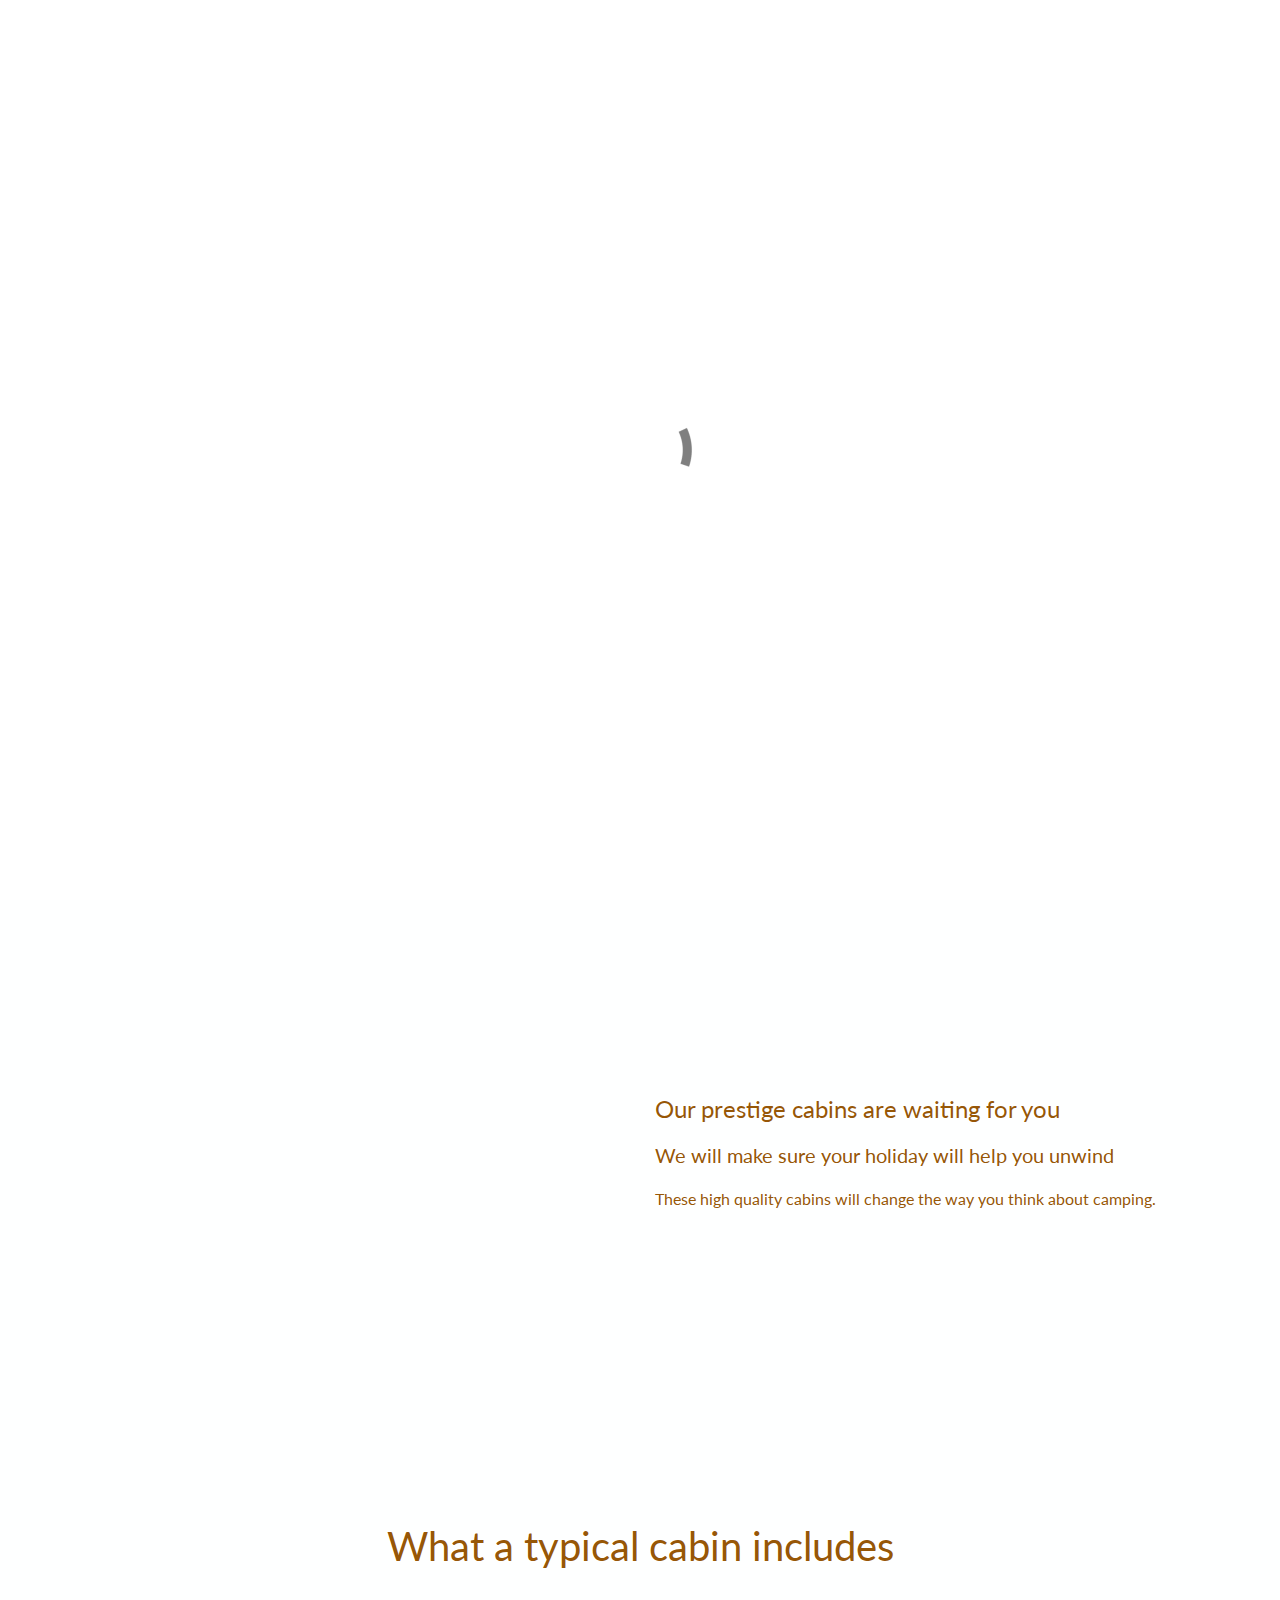
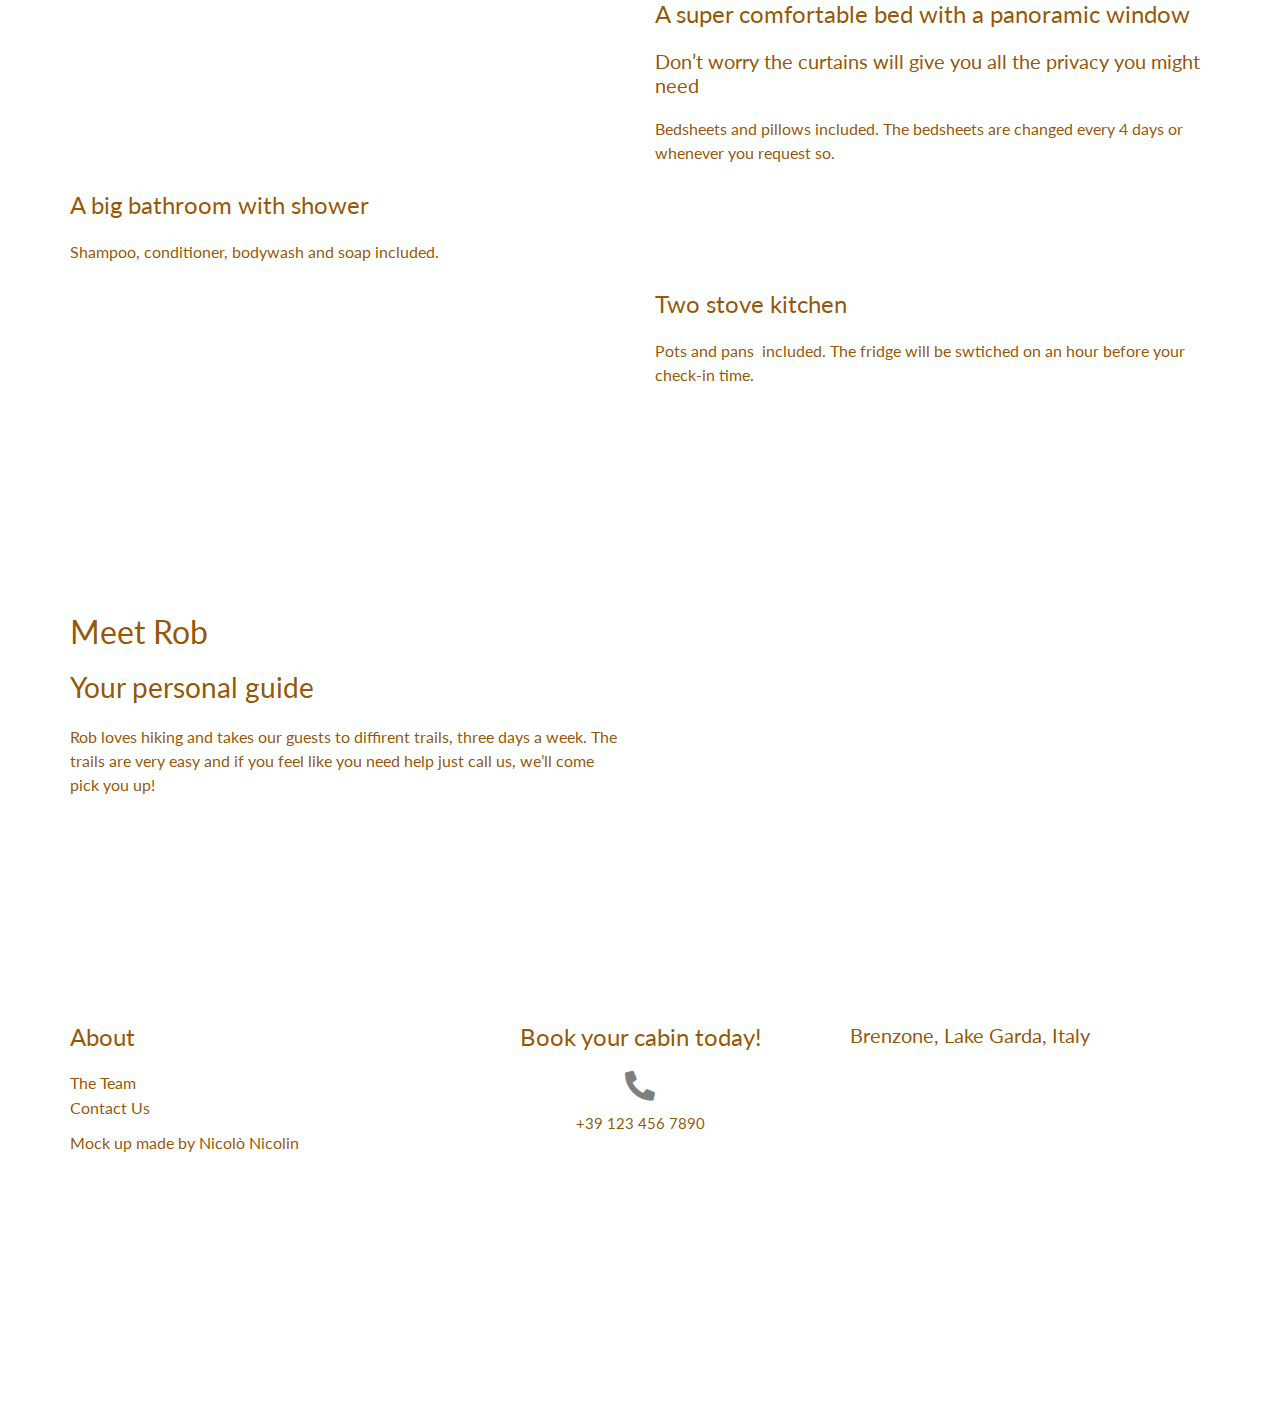
==== cabin/index.html @ 9b5fb69e "Add files via upload" ====
<!doctype html>
<html>
<head>
    <meta charset="utf-8">
    <meta name="keywords" content="">
    <meta name="description" content="">
    <meta name="viewport" content="width=device-width, initial-scale=1.0, viewport-fit=cover">
	<link rel="canonical" href="http://setTheBaseURLInProjectSettings.com/index.html" />
	<meta name="robots" content="index, follow" />
    <link rel="shortcut icon" type="image/png" href="favicon.png">
    
	<link rel="stylesheet" type="text/css" href="./css/bootstrap.min.css?8723">
	<link rel="stylesheet" type="text/css" href="style.css?8099">
	<link rel="stylesheet" type="text/css" href="./css/animate.min.css?5378">
	<link rel="stylesheet" type="text/css" href="./css/all.min.css">
	<link href='https://fonts.googleapis.com/css?family=Lato:100,300,400,700,900&display=swap&subset=latin,latin-ext' rel='stylesheet' type='text/css'>
    <title>Home</title>


    
<!-- Analytics -->
 
<!-- Analytics END -->
    
</head>
<body>

<!-- Preloader -->
<div id="page-loading-blocs-notifaction" class="page-preloader"></div>
<!-- Preloader END -->


<!-- Main container -->
<div class="page-container">
    
<!-- bloc-0 -->
<div class="bloc l-bloc bloc-fill-screen" id="bloc-0">
	<div class="video-bg-container">
		<video class="bloc-video lazyload" preload="auto" loop="loop" muted="muted" playsinline="playsinline" autoplay="autoplay" data-src="vid/Forest%20in%20Sintra.mp4">
			
		</video>
	</div>
	<div class="container fill-bloc-top-edge">
		<div class="row">
			<div class="col-12">
				<nav class="navbar navbar-light row navbar-expand-md" role="navigation">
					<a class="navbar-brand" href="index.html">Cozy camping</a>
					<button id="nav-toggle" type="button" class="ui-navbar-toggler navbar-toggler border-0 p-0 mr-md-0 ml-auto" data-toggle="collapse" data-target=".navbar-18588" aria-expanded="false" aria-label="Toggle navigation">
						<span class="navbar-toggler-icon"></span>
					</button>
					<div class="collapse navbar-collapse navbar-18588">
						<ul class="site-navigation nav navbar-nav ml-auto">
							<li class="nav-item">
								<a href="index.html" class="nav-link">Home</a>
							</li>
						</ul>
					</div>
				</nav>
			</div>
		</div>
	</div>
	<div class="container">
		<div class="row">
			<div class="col">
				<h1 class="mg-md text-center h1-style">
					Cozy camping
				</h1>
				<h3 class="mg-md float-none text-center h3-style">
					a stay like no others
				</h3>
			</div>
		</div>
	</div>
	<div class="container fill-bloc-bottom-edge">
		<div class="row">
			<div class="col-12">
				<div class="text-center">
					<a href="#" data-scroll-speed="1000" onclick="scrollToTarget('0',this)"><span class="fa fa-angle-down icon-md animated bounce animDelay08"></span></a>
				</div>
			</div>
		</div>
	</div>
</div>
<!-- bloc-0 END -->

<!-- bloc-1 -->
<div class="bloc l-bloc" id="bloc-1">
	<div class="container bloc-lg">
		<div class="row">
			<div class="col-md-6">
				<div class="embed-responsive embed-responsive-16by9">
					<video class="embed-responsive-item lazyload" muted="muted" loop="loop" autoplay="autoplay" data-src="vid/My%20Movie.mp4">
						Your browser does not support HTML5 video.
					</video>
				</div>
			</div>
			<div class="col-md-6 align-self-center">
				<h4 class="mg-md text-left">
					Our prestige cabins are waiting for you
				</h4>
				<h5 class="mg-md text-left">
					We will make sure your holiday will help you unwind
				</h5>
				<p>
					These high quality cabins will change the way you think about camping.&nbsp;
				</p>
			</div>
		</div>
	</div>
</div>
<!-- bloc-1 END -->

<!-- bloc-1 -->
<div class="bloc l-bloc" id="bloc-1">
	<div class="container bloc-lg">
		<div class="row">
			<div class="col">
				<h1 class="mg-md text-center">
					What a typical cabin includes
				</h1>
			</div>
		</div>
		<div class="row">
			<div class="col-md-6">
				<img src="img/lazyload-ph.png" data-src="img/Screenshot%202021-01-12%20at%201.32.04%20PM.jpg" class="img-fluid mx-auto d-block lazyload" alt="Screenshot%202021 01-12%20at%201.32.04%20PM" />
			</div>
			<div class="col-md-6 align-self-center">
				<h4 class="mg-md text-left">
					A super comfortable bed with a panoramic window
				</h4>
				<h5 class="mg-md text-left">
					Don&rsquo;t worry the curtains will give you all the privacy you might need
				</h5>
				<p>
					Bedsheets and pillows included. The bedsheets are changed every 4 days or whenever you request so.
				</p>
			</div>
		</div>
		<div class="row">
			<div class="col-md-6 order-md-1">
				<img src="img/lazyload-ph.png" data-src="img/Screenshot%202021-01-12%20at%201.48.04%20PM.jpg" class="img-fluid mx-auto d-block lazyload" alt="placeholder image" />
			</div>
			<div class="col-md-6 align-self-center">
				<h4 class="mg-md">
					A big bathroom with shower
				</h4>
				<p>
					Shampoo, conditioner, bodywash and soap included.&nbsp;<br>
				</p>
			</div>
		</div>
		<div class="row">
			<div class="col-md-6">
				<img src="img/lazyload-ph.png" data-src="img/Screenshot%202021-01-12%20at%201.52.01%20PM.jpg" class="img-fluid mx-auto d-block lazyload" alt="Screenshot%202021 01-12%20at%201.32.04%20PM" />
			</div>
			<div class="col-md-6 align-self-center">
				<h4 class="mg-md text-left">
					Two stove kitchen&nbsp;
				</h4>
				<p>
					Pots and pans &nbsp;included. The fridge will be swtiched on an hour before your check-in time.&nbsp;
				</p>
			</div>
		</div>
	</div>
</div>
<!-- bloc-1 END -->

<!-- bloc-2 -->
<div class="bloc l-bloc" id="bloc-2">
	<div class="container bloc-lg">
		<div class="row">
			<div class="col-md-6 order-md-1">
				<img src="img/lazyload-ph.png" data-src="img/lucas-favre-3xVmlXhI4OY-unsplash.jpg" class="img-fluid mx-auto d-block lazyload" alt="placeholder image" />
			</div>
			<div class="col-md-6 align-self-center">
				<h2 class="mg-md">
					Meet Rob
				</h2>
				<h3 class="mg-md">
					Your personal guide
				</h3>
				<p>
					Rob loves hiking and takes our guests to diffirent trails, three days a week. The trails are very easy and if you feel like you need help just call us, we&rsquo;ll come pick you up!
				</p>
			</div>
		</div>
	</div>
</div>
<!-- bloc-2 END -->

<!-- ScrollToTop Button -->
<a class="bloc-button btn btn-d scrollToTop" onclick="scrollToTarget('1',this)"><svg xmlns="http://www.w3.org/2000/svg" width="22" height="22" viewBox="0 0 32 32"><path class="scroll-to-top-btn-icon" d="M30,22.656l-14-13-14,13"/></svg></a>
<!-- ScrollToTop Button END-->


<!-- bloc-3 -->
<div class="bloc l-bloc" id="bloc-3">
	<div class="container bloc-lg">
		<div class="row">
			<div class="col-12 col-sm-4">
				<h4 class="mg-md text-sm-left text-center">
					About
				</h4><a href="index.html" class="a-btn a-block footer-link">The Team</a><a href="index.html" class="a-btn a-block footer-link">Contact Us</a>
				<p class="mg-md ">
					Mock up made by Nicolò Nicolin
				</p>
			</div>
			<div class="col-12 col-sm-4">
				<h4 class="mg-md text-center">
					Book your cabin today!
				</h4>
				<div class="text-center">
					<span class="icon-md fa fa-phone-alt"></span>
					<h6 class="mg-md btn-resize-mode h6-style text-center">
						+39 123 456 7890
					</h6>
				</div>
			</div>
			<div class="col-12 col-sm-4">
				<h5 class="mg-md">
					Brenzone, Lake Garda, Italy
				</h5><img class="img-fluid img-style lazyload" src="img/lazyload-ph.png" data-src="img/Screenshot%202021-01-12%20at%202.10.58%20PM.jpg" alt="Screenshot%202021 01-12%20at%202.10.58%20PM" />
				<div class="container-div-style">
				</div>
			</div>
		</div>
	</div>
</div>
<!-- bloc-3 END -->

</div>
<!-- Main container END -->
    


<!-- Additional JS -->
<script src="./js/jquery-3.5.1.min.js?9952"></script>
<script src="./js/bootstrap.bundle.min.js?237"></script>
<script src="./js/blocs.min.js?4771"></script>
<script src="./js/lazysizes.min.js" defer></script><!-- Additional JS END -->


</body>
</html>
---- cabin/style.css ----
/*-----------------------------------------------------------------------------------
	Cozy camping
	About: A shiny new Blocs website.
	Author: Nicoló Nicolin
	Version: 1.0
	Built with Blocs
-----------------------------------------------------------------------------------*/
body{
	margin:0;
	padding:0;
    background:#FEFFFF;
    overflow-x:hidden;
    -webkit-font-smoothing: antialiased;
    -moz-osx-font-smoothing: grayscale;
}
.page-container{overflow: hidden;} /* Prevents unwanted scroll space when scroll FX used. */
a,button{transition: background .3s ease-in-out;outline: none!important;} /* Prevent ugly blue glow on chrome and safari */
a:hover{text-decoration: none; cursor:pointer;}


/* Preloader */

.page-preloader{position: fixed;top: 0;bottom: 0;width: 100%;z-index:100000;background:#FFFFFF url("img/pageload-spinner.gif") no-repeat center center;animation-name: preloader-fade;animation-delay: 2s;animation-duration: 0.5s;animation-fill-mode: both;}
.preloader-complete{animation-delay:0.1s;}
@keyframes preloader-fade {0% {opacity: 1;visibility: visible;}100% {opacity: 0;visibility: hidden;}}

/* = Blocs
-------------------------------------------------------------- */

.bloc{
	width:100%;
	clear:both;
	background: 50% 50% no-repeat;
	padding:0 20px;
	-webkit-background-size: cover;
	-moz-background-size: cover;
	-o-background-size: cover;
	background-size: cover;
	position:relative;
	display:flex;
}
.bloc .container{
	padding-left:0;
	padding-right:0;
}


/* Sizes */

.bloc-lg{
	padding:100px 20px;
}

/* = Full Screen Blocs 
-------------------------------------------------------------- */

.bloc-fill-screen{
	min-height:100vh;
	display: flex;
	flex-direction: column;
	padding-top:20px;
	padding-bottom:20px;
}
.bloc-fill-screen > .container{
	align-self: flex-middle;
	flex-grow: 1;
	display: flex;
	flex-wrap: wrap;
}
.bloc-fill-screen > .container > .row{
	flex-grow: 1;
	align-self: center;
	width:100%;
}
.bloc-fill-screen .fill-bloc-top-edge, .bloc-fill-screen .fill-bloc-bottom-edge{
	flex-grow: 0;
}
.bloc-fill-screen .fill-bloc-top-edge{
	align-self: flex-start;
}
.bloc-fill-screen .fill-bloc-bottom-edge{
	align-self: flex-end;
}


/* Background Styles */

.bg-center,.bg-l-edge,.bg-r-edge,.bg-t-edge,.bg-b-edge,.bg-tl-edge,.bg-bl-edge,.bg-tr-edge,.bg-br-edge,.bg-repeat{
	-webkit-background-size: auto!important;
	-moz-background-size: auto!important;
	-o-background-size: auto!important;
	background-size: auto!important;
}


/* Video Background Styles */

.video-bg-container, .bloc-video{
	position: absolute;
	top: 0;
	bottom: 0;
	left: 50%;
	right: -50%;
	overflow: hidden;
	transform: translateX(-50%);
	-webkit-transform:translateX(-50%);
}
.bloc-video, .video-bg-container iframe{
	width: auto;
	height: auto;
	min-width: 100%;
	min-height: 100%;
	z-index: 0;
}


/* Light theme */

.d-bloc .card,.l-bloc{
	color:rgba(0,0,0,.5);
}
.d-bloc .card button:hover,.l-bloc button:hover{
	color:rgba(0,0,0,.7);
}
.l-bloc .icon-round,.l-bloc .icon-square,.l-bloc .icon-rounded,.l-bloc .icon-semi-rounded-a,.l-bloc .icon-semi-rounded-b{
	border-color:rgba(0,0,0,.7);
}
.d-bloc .card .divider-h span,.l-bloc .divider-h span{
	border-color:rgba(0,0,0,.1);
}
.d-bloc .card .a-btn,.l-bloc .a-btn,.l-bloc .navbar a,.l-bloc a .icon-sm, .l-bloc a .icon-md, .l-bloc a .icon-lg, .l-bloc a .icon-xl, .l-bloc h1 a, .l-bloc h2 a, .l-bloc h3 a, .l-bloc h4 a, .l-bloc h5 a, .l-bloc h6 a, .l-bloc p a{
	color:rgba(0,0,0,.6);
}
.d-bloc .card .a-btn:hover,.l-bloc .a-btn:hover,.l-bloc .navbar a:hover, .l-bloc a:hover .icon-sm, .l-bloc a:hover .icon-md, .l-bloc a:hover .icon-lg, .l-bloc a:hover .icon-xl, .l-bloc h1 a:hover, .l-bloc h2 a:hover, .l-bloc h3 a:hover, .l-bloc h4 a:hover, .l-bloc h5 a:hover, .l-bloc h6 a:hover, .l-bloc p a:hover{
	color:rgba(0,0,0,1);
}
.l-bloc .navbar-toggle .icon-bar{
	color:rgba(0,0,0,.6);
}
.d-bloc .card .btn-wire,.d-bloc .card .btn-wire:hover,.l-bloc .btn-wire,.l-bloc .btn-wire:hover{
	color:rgba(0,0,0,.7);
	border-color:rgba(0,0,0,.3);
}


/* = NavBar
-------------------------------------------------------------- */

.hero .hero-nav{
	padding-left:inherit;
	padding-right:inherit;
}
/* Handle Multi Level Navigation */.navbar-light .navbar-nav .nav-link {
	color: rgb(64, 64, 64);
}
.btco-menu li > a {
	padding: 10px 15px;
	color: #000;
}
.btco-menu .active a:focus,.btco-menu li a:focus ,.navbar > .show > a:focus{
	background: transparent;
	outline: 0;
}
.dropdown-menu .show > .dropdown-toggle::after{
	transform: rotate(-90deg);
}

/* = Bric adjustment margins
-------------------------------------------------------------- */

.mg-md{
	margin-top:10px;
	margin-bottom:20px;
}

/* = Buttons
-------------------------------------------------------------- */

.btn-d,.btn-d:hover,.btn-d:focus{
	color:#FFF;
	background:rgba(0,0,0,.3);
}

/* Prevent ugly blue glow on chrome and safari */
button{
	outline: none!important;
}

.a-block{
	width:100%;
	text-align:left;
	display: inline-block;
}
.text-center .a-block{
	text-align:center;
}

/* = Icons
-------------------------------------------------------------- */
.icon-md{
	font-size:30px!important;
}




.card-sq, .card-sq .card-header, .card-sq .card-footer{
	border-radius:0;
}
.card-rd{
	border-radius:30px;
}
.card-rd .card-header{
	border-radius:29px 29px 0 0;
}
.card-rd .card-footer{
	border-radius:0 0 29px 29px;
}





/* ScrollToTop button */

.scrollToTop{
	width:36px;
	height:36px;
	padding:5px;
	position:fixed;
	bottom:20px;
	right:20px;
	opacity:0;
	z-index:999;
	transition: all .3s ease-in-out;
	pointer-events:none;
}
.showScrollTop{
	opacity: 1;
	pointer-events:all;
}
.scroll-to-top-btn-icon{
	fill: none;
	stroke: #fff;
	stroke-width: 2px;
	fill-rule: evenodd;
	stroke-linecap:round;
}

/* = Custom Styling
-------------------------------------------------------------- */

h1,h2,h3,h4,h5,h6,p,label,.btn,a{
	font-family:"Lato";
	color:rgba(148,82,0,0.99)!important;
	font-weight:400;
}
.container{
	max-width:1140px;
}
.btn-padding{
	padding-top:10px;
	padding-bottom:10px;
}
.h1-style{
	font-family:Lato;
	font-weight:700;
	font-size:40px;
}
.h3-style{
	font-size:30px;
	font-family:Lato;
	font-weight:700;
}
.h6-style{
	font-size:15px;
}
.img-style{
	width:250px;
	height:250px;
}

/* = Colour
-------------------------------------------------------------- */





/* = Bloc Padding Multi Breakpoint
-------------------------------------------------------------- */

@media (min-width: 576px) {
    .bloc-xxl-sm{padding:200px 20px;}
    .bloc-xl-sm{padding:150px 20px;}
    .bloc-lg-sm{padding:100px 20px;}
    .bloc-md-sm{padding:50px 20px;}
    .bloc-sm-sm{padding:20px;}
    .bloc-no-padding-sm{padding:0 20px;}
}
@media (min-width: 768px) {
    .bloc-xxl-md{padding:200px 20px;}
    .bloc-xl-md{padding:150px 20px;}
    .bloc-lg-md{padding:100px 20px;}
    .bloc-md-md{padding:50px 20px;}
    .bloc-sm-md{padding:20px 20px;}
    .bloc-no-padding-md{padding:0 20px;}
}
@media (min-width: 992px) {
    .bloc-xxl-lg{padding:200px 20px;}
    .bloc-xl-lg{padding:150px 20px;}
    .bloc-lg-lg{padding:100px 20px;}
    .bloc-md-lg{padding:50px 20px;}
    .bloc-sm-lg{padding:20px;}
    .bloc-no-padding-lg{padding:0 20px;}
}


/* = Mobile adjustments 
-------------------------------------------------------------- */
@media (max-width: 1024px)
{
    .bloc.full-width-bloc, .bloc-tile-2.full-width-bloc .container, .bloc-tile-3.full-width-bloc .container, .bloc-tile-4.full-width-bloc .container{
        padding-left: 0; 
        padding-right: 0;  
    }
}
@media (max-width: 991px)
{
    .container{width:100%;}
    .bloc{padding-left: constant(safe-area-inset-left);padding-right: constant(safe-area-inset-right);} /* iPhone X Notch Support*/
    .bloc-group, .bloc-group .bloc{display:block;width:100%;}
}
@media (max-width: 767px)
{
    .bloc-tile-2 .container, .bloc-tile-3 .container, .bloc-tile-4 .container{
        padding-left:0;padding-right:0;
    }
    .btn-dwn{
       display:none; 
    }
    .voffset{
        margin-top:5px;
    }
    .voffset-md{
        margin-top:20px;
    }
    .voffset-lg{
        margin-top:30px;
    }
    form{
        padding:5px;
    }
    .close-lightbox{
        display:inline-block;
    }
    .blocsapp-device-iphone5{
	   background-size: 216px 425px;
	   padding-top:60px;
	   width:216px;
	   height:425px;
    }
    .blocsapp-device-iphone5 img{
	   width: 180px;
	   height: 320px;
    }
}
@media (max-width: 575px){
	.footer-link{
		text-align:center;
	}
	
}
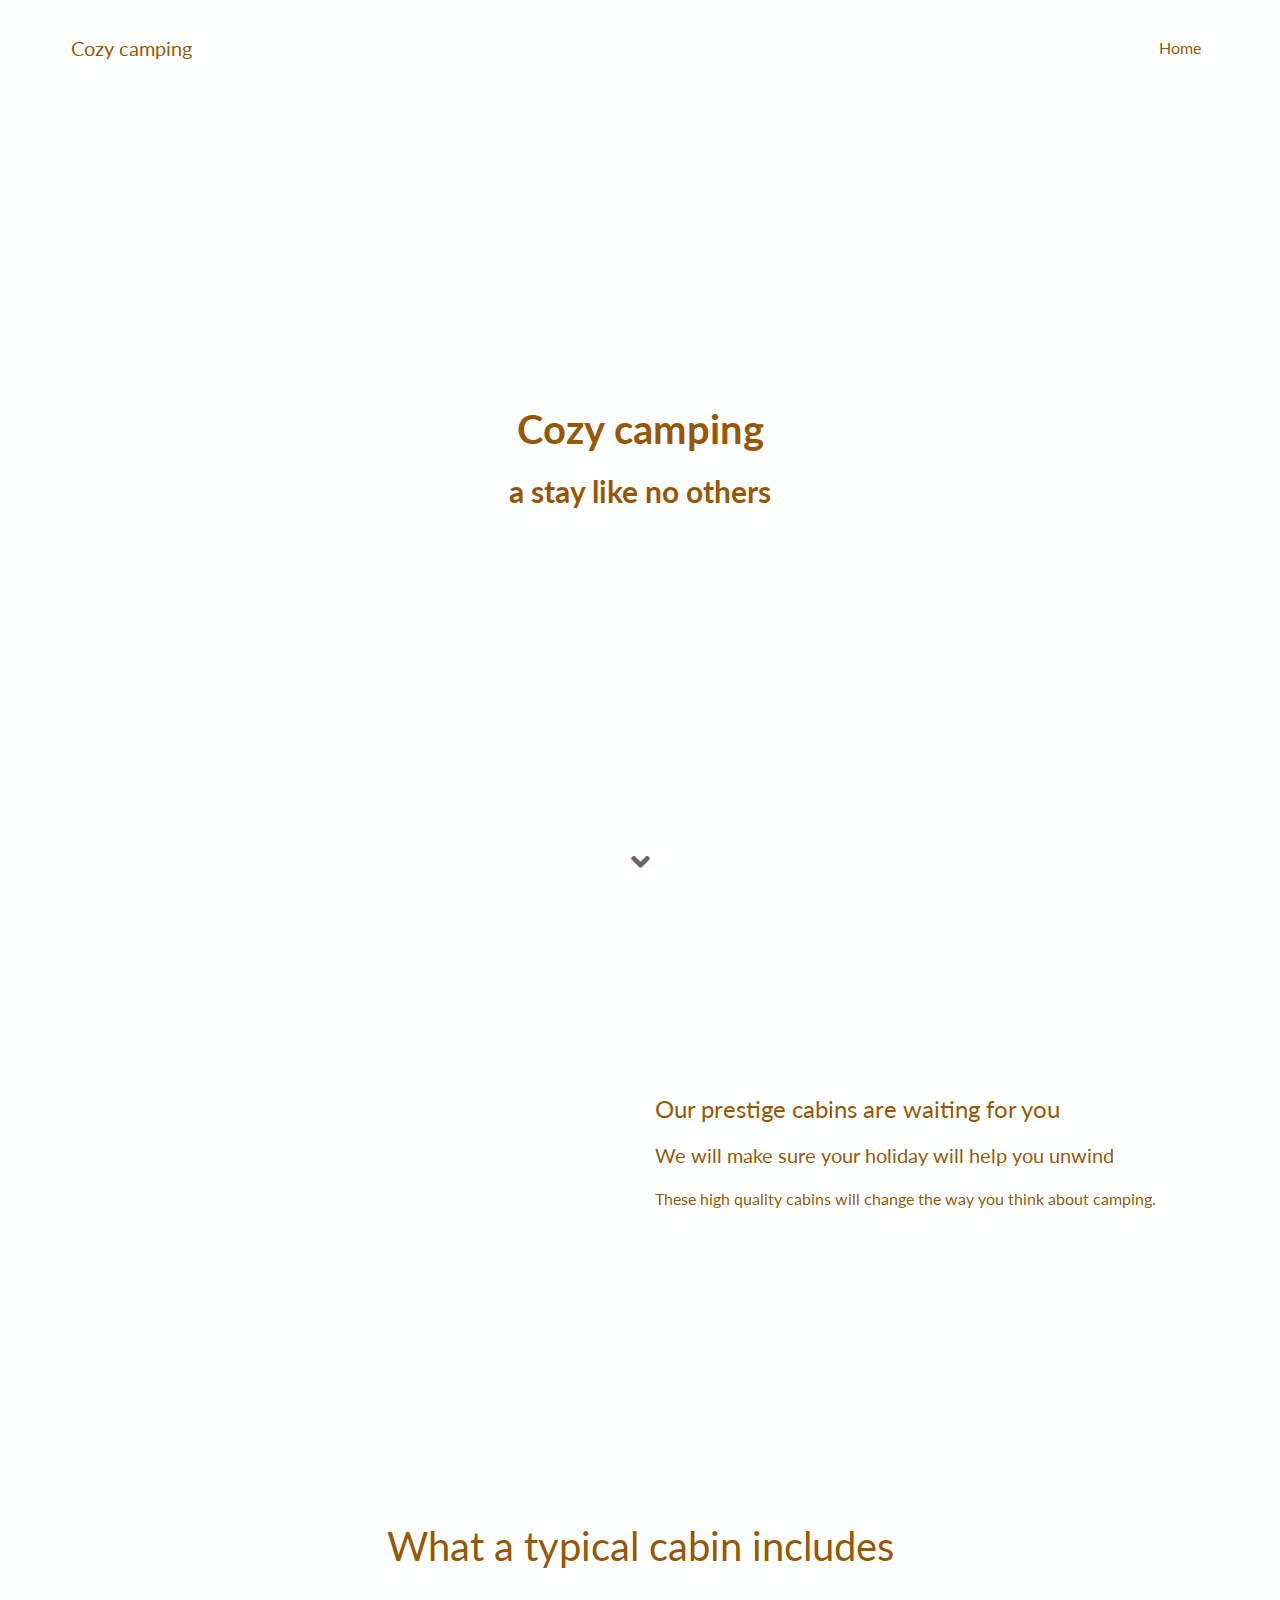
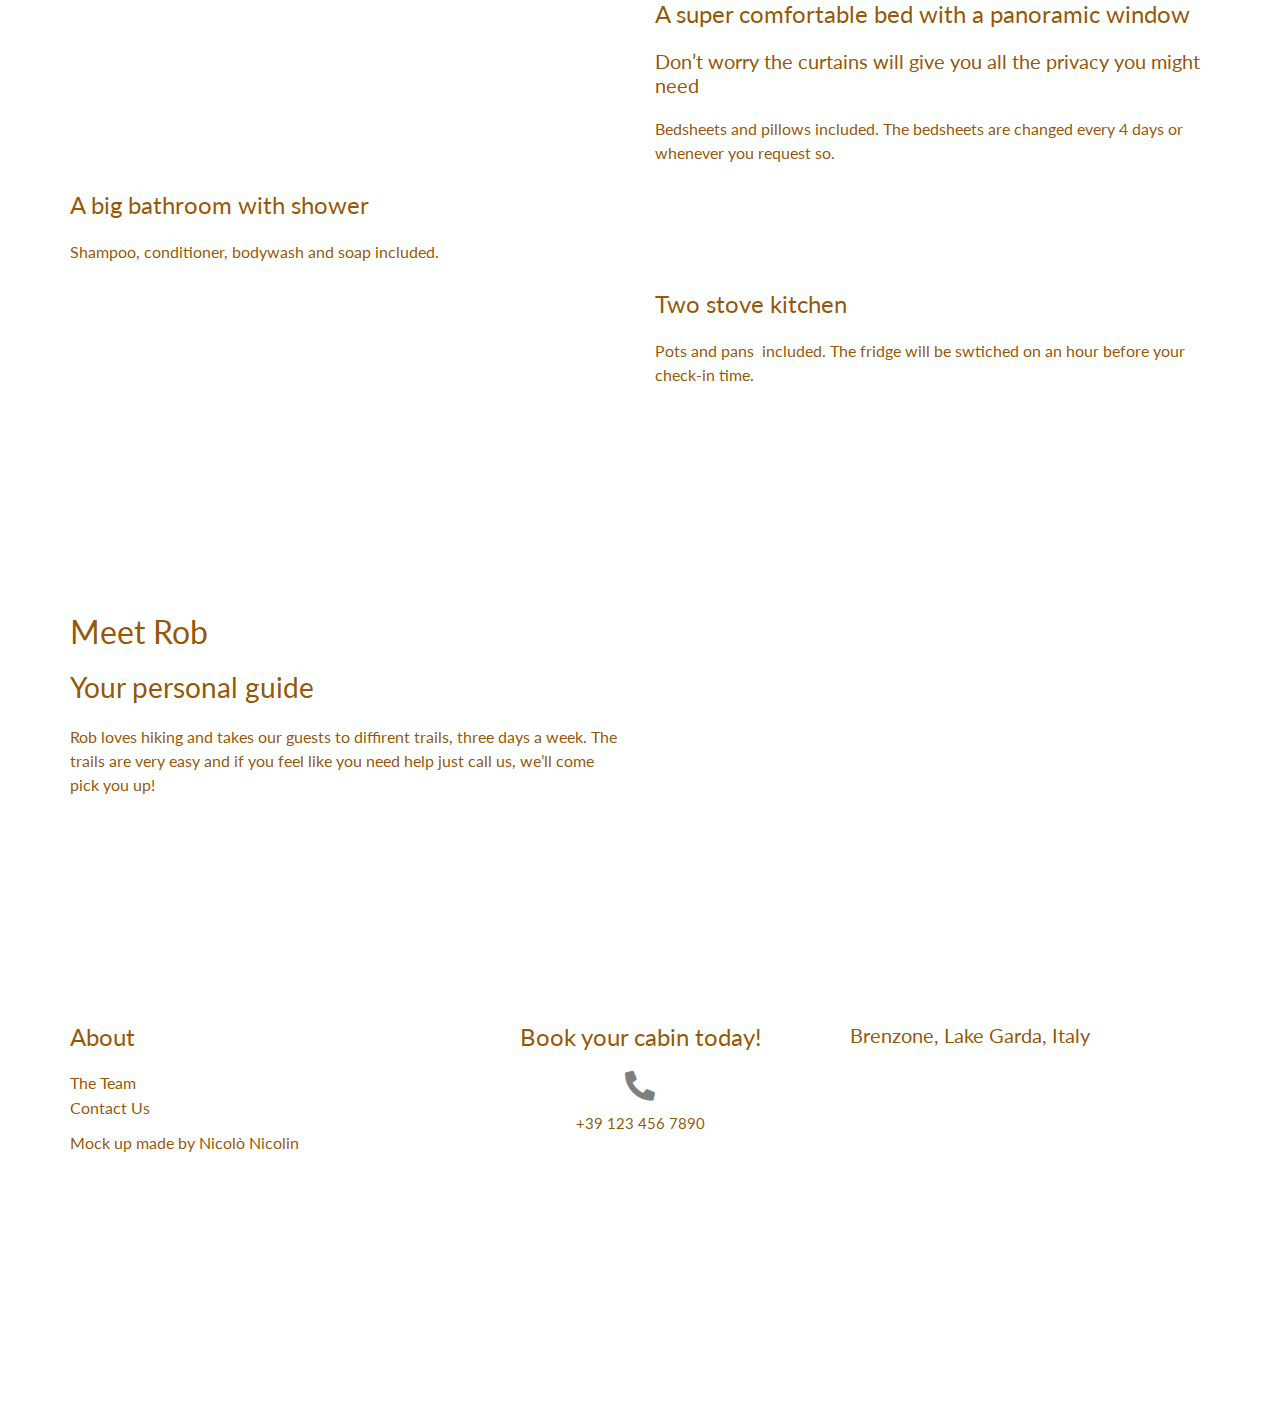
==== commit 8214fdf1: "Add files via upload" ====
--- a/cabin/index.html
+++ b/cabin/index.html
@@ -9,9 +9,9 @@
 	<meta name="robots" content="index, follow" />
     <link rel="shortcut icon" type="image/png" href="favicon.png">
     
-	<link rel="stylesheet" type="text/css" href="./css/bootstrap.min.css?8723">
-	<link rel="stylesheet" type="text/css" href="style.css?8099">
-	<link rel="stylesheet" type="text/css" href="./css/animate.min.css?5378">
+	<link rel="stylesheet" type="text/css" href="./css/bootstrap.min.css?576">
+	<link rel="stylesheet" type="text/css" href="style.css?4666">
+	<link rel="stylesheet" type="text/css" href="./css/animate.min.css?1081">
 	<link rel="stylesheet" type="text/css" href="./css/all.min.css">
 	<link href='https://fonts.googleapis.com/css?family=Lato:100,300,400,700,900&display=swap&subset=latin,latin-ext' rel='stylesheet' type='text/css'>
     <title>Home</title>
@@ -24,17 +24,11 @@
     
 </head>
 <body>
-
-<!-- Preloader -->
-<div id="page-loading-blocs-notifaction" class="page-preloader"></div>
-<!-- Preloader END -->
-
-
 <!-- Main container -->
 <div class="page-container">
     
 <!-- bloc-0 -->
-<div class="bloc l-bloc bloc-fill-screen" id="bloc-0">
+<div class="bloc l-bloc bloc-fill-screen " id="bloc-0">
 	<div class="video-bg-container">
 		<video class="bloc-video lazyload" preload="auto" loop="loop" muted="muted" playsinline="playsinline" autoplay="autoplay" data-src="vid/Forest%20in%20Sintra.mp4">
 			
@@ -202,7 +196,7 @@
 				<h4 class="mg-md text-sm-left text-center">
 					About
 				</h4><a href="index.html" class="a-btn a-block footer-link">The Team</a><a href="index.html" class="a-btn a-block footer-link">Contact Us</a>
-				<p class="mg-md ">
+				<p class="mg-md">
 					Mock up made by Nicolò Nicolin
 				</p>
 			</div>
@@ -235,9 +229,9 @@
 
 
 <!-- Additional JS -->
-<script src="./js/jquery-3.5.1.min.js?9952"></script>
-<script src="./js/bootstrap.bundle.min.js?237"></script>
-<script src="./js/blocs.min.js?4771"></script>
+<script src="./js/jquery-3.5.1.min.js?9214"></script>
+<script src="./js/bootstrap.bundle.min.js?578"></script>
+<script src="./js/blocs.min.js?6261"></script>
 <script src="./js/lazysizes.min.js" defer></script><!-- Additional JS END -->
 
 
--- a/cabin/style.css
+++ b/cabin/style.css
@@ -17,13 +17,6 @@
 a,button{transition: background .3s ease-in-out;outline: none!important;} /* Prevent ugly blue glow on chrome and safari */
 a:hover{text-decoration: none; cursor:pointer;}
 
-
-/* Preloader */
-
-.page-preloader{position: fixed;top: 0;bottom: 0;width: 100%;z-index:100000;background:#FFFFFF url("img/pageload-spinner.gif") no-repeat center center;animation-name: preloader-fade;animation-delay: 2s;animation-duration: 0.5s;animation-fill-mode: both;}
-.preloader-complete{animation-delay:0.1s;}
-@keyframes preloader-fade {0% {opacity: 1;visibility: visible;}100% {opacity: 0;visibility: hidden;}}
-
 /* = Blocs
 -------------------------------------------------------------- */
 
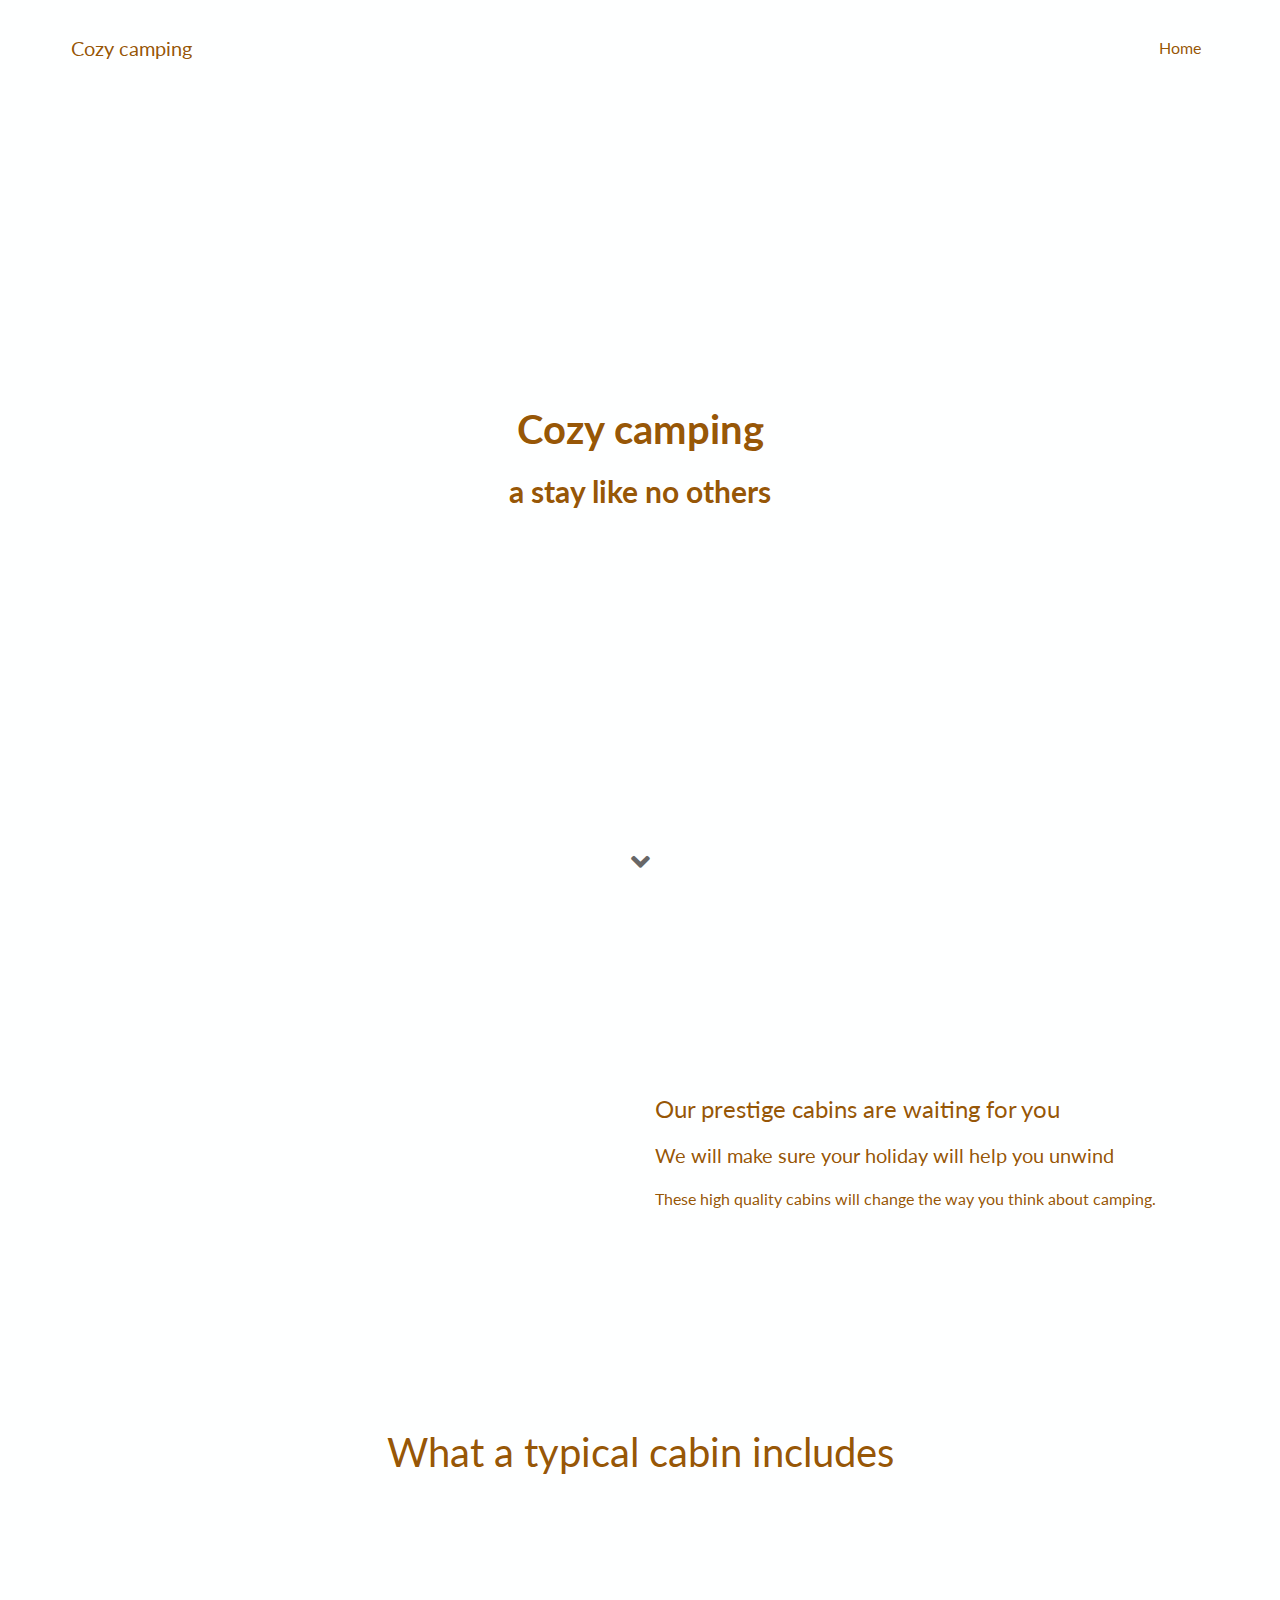
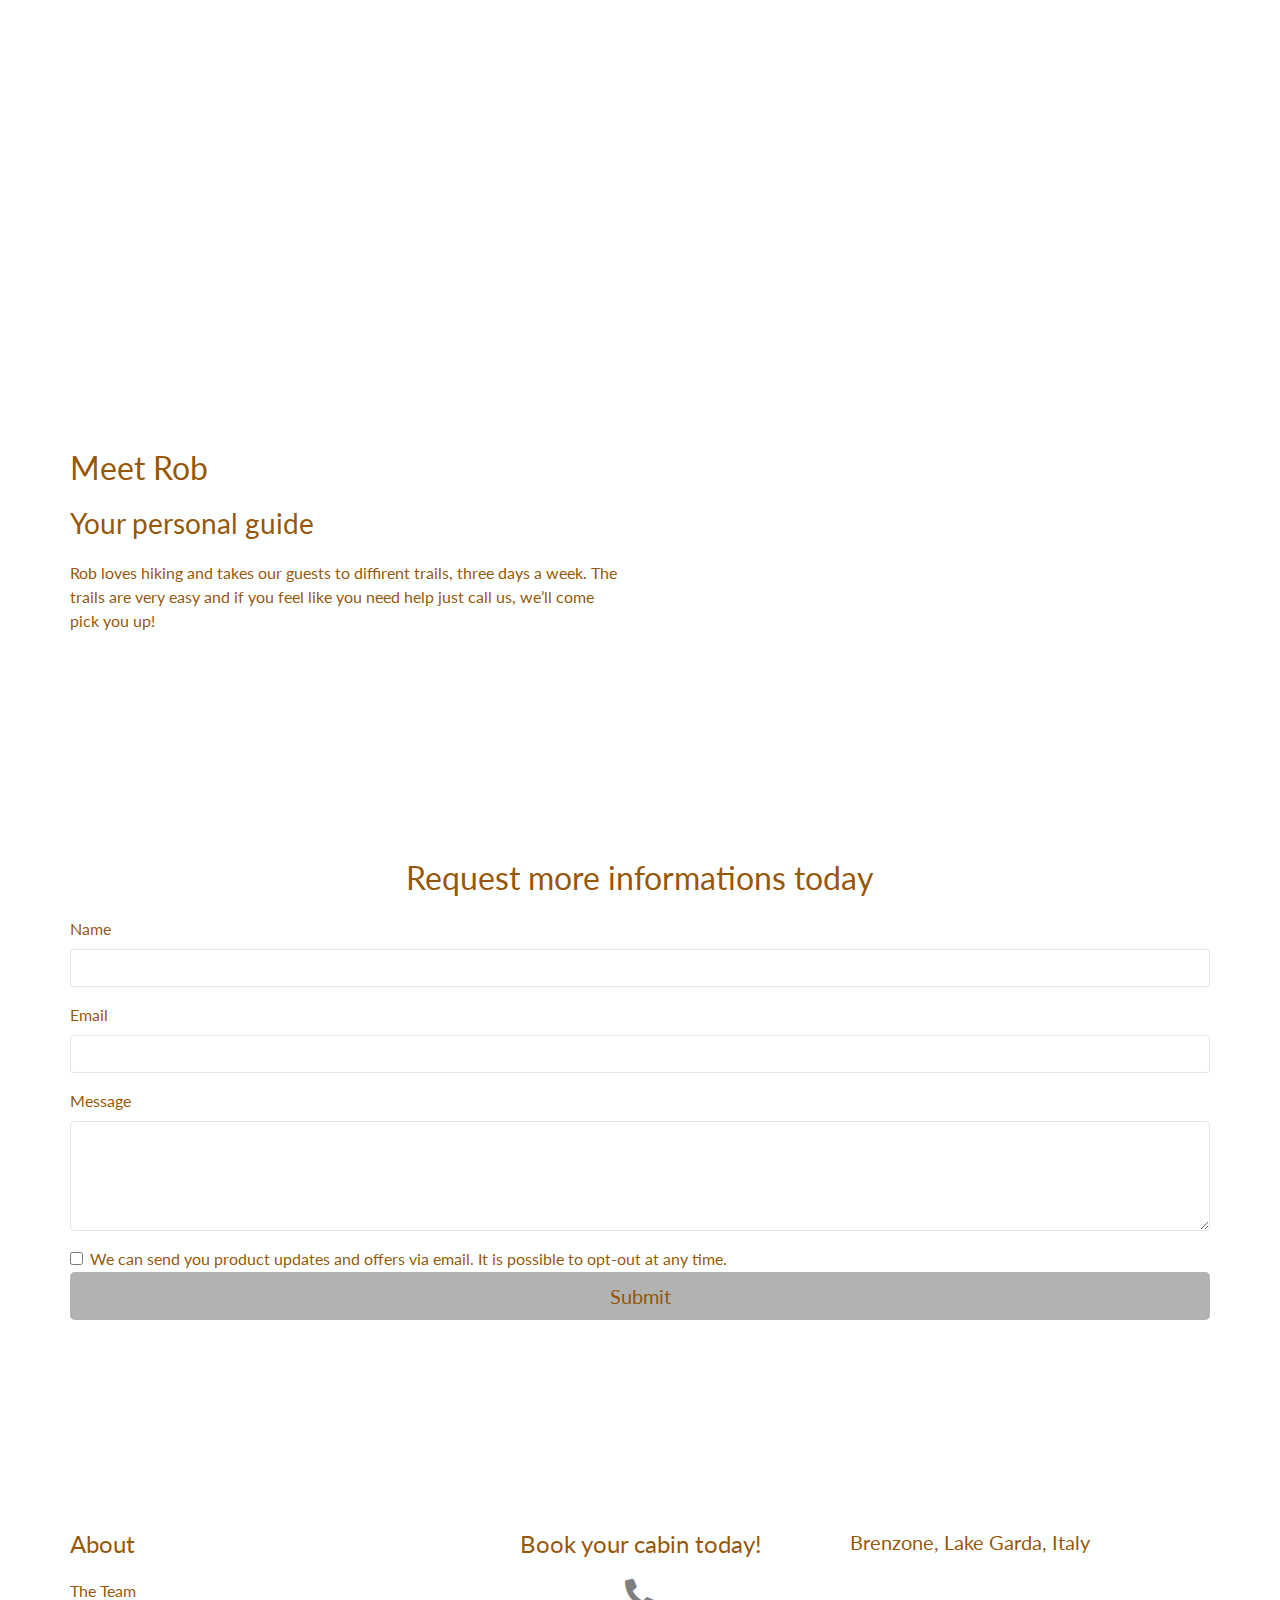
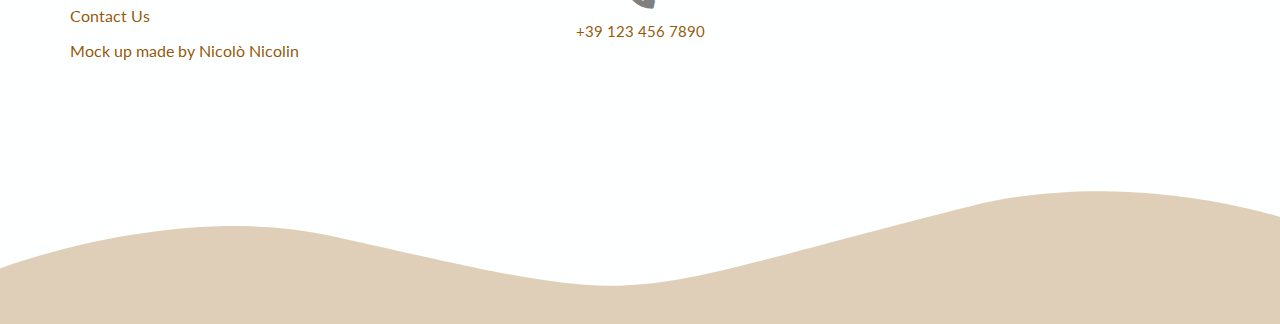
==== commit fb0106c4: "Add files via upload" ====
--- a/cabin/index.html
+++ b/cabin/index.html
@@ -5,13 +5,13 @@
     <meta name="keywords" content="">
     <meta name="description" content="">
     <meta name="viewport" content="width=device-width, initial-scale=1.0, viewport-fit=cover">
-	<link rel="canonical" href="http://setTheBaseURLInProjectSettings.com/index.html" />
+	<link rel="canonical" href="https://nclncl.ga/cabin/index.html/index.html" />
 	<meta name="robots" content="index, follow" />
     <link rel="shortcut icon" type="image/png" href="favicon.png">
     
-	<link rel="stylesheet" type="text/css" href="./css/bootstrap.min.css?576">
-	<link rel="stylesheet" type="text/css" href="style.css?4666">
-	<link rel="stylesheet" type="text/css" href="./css/animate.min.css?1081">
+	<link rel="stylesheet" type="text/css" href="./css/bootstrap.min.css?7179">
+	<link rel="stylesheet" type="text/css" href="style.css?9804">
+	<link rel="stylesheet" type="text/css" href="./css/animate.min.css?4996">
 	<link rel="stylesheet" type="text/css" href="./css/all.min.css">
 	<link href='https://fonts.googleapis.com/css?family=Lato:100,300,400,700,900&display=swap&subset=latin,latin-ext' rel='stylesheet' type='text/css'>
     <title>Home</title>
@@ -106,15 +106,15 @@
 
 <!-- bloc-1 -->
 <div class="bloc l-bloc" id="bloc-1">
-	<div class="container bloc-lg">
+	<div class="container bloc-lg bloc-no-padding-lg">
 		<div class="row">
 			<div class="col">
-				<h1 class="mg-md text-center">
+				<h1 class="mg-md text-center h1-bloc-1-style">
 					What a typical cabin includes
 				</h1>
 			</div>
 		</div>
-		<div class="row">
+		<div class="row scroll-fx-zoom-pull scroll-fx-up-in-fade">
 			<div class="col-md-6">
 				<img src="img/lazyload-ph.png" data-src="img/Screenshot%202021-01-12%20at%201.32.04%20PM.jpg" class="img-fluid mx-auto d-block lazyload" alt="Screenshot%202021 01-12%20at%201.32.04%20PM" />
 			</div>
@@ -126,11 +126,11 @@
 					Don&rsquo;t worry the curtains will give you all the privacy you might need
 				</h5>
 				<p>
-					Bedsheets and pillows included. The bedsheets are changed every 4 days or whenever you request so.
-				</p>
-			</div>
-		</div>
-		<div class="row">
+					Bedsheets and pillows included. The bedsheets are changed every new guests. For longer stays the bedsheets get changed every 4 days or whenever you request so.
+				</p>
+			</div>
+		</div>
+		<div class="row scroll-fx-zoom-pull scroll-fx-up-in-fade">
 			<div class="col-md-6 order-md-1">
 				<img src="img/lazyload-ph.png" data-src="img/Screenshot%202021-01-12%20at%201.48.04%20PM.jpg" class="img-fluid mx-auto d-block lazyload" alt="placeholder image" />
 			</div>
@@ -143,7 +143,7 @@
 				</p>
 			</div>
 		</div>
-		<div class="row">
+		<div class="row scroll-fx-zoom-pull scroll-fx-up-in-fade">
 			<div class="col-md-6">
 				<img src="img/lazyload-ph.png" data-src="img/Screenshot%202021-01-12%20at%201.52.01%20PM.jpg" class="img-fluid mx-auto d-block lazyload" alt="Screenshot%202021 01-12%20at%201.32.04%20PM" />
 			</div>
@@ -188,38 +188,81 @@
 <!-- ScrollToTop Button END-->
 
 
+<!-- bloc-4 -->
+<div class="bloc l-bloc" id="bloc-4">
+	<div class="container bloc-lg">
+		<div class="row">
+			<div class="col">
+				<form id="form_1" data-form-type="blocs-form" novalidate data-success-msg="Your message has been sent." data-fail-msg="Sorry it seems that our mail server is not responding, Sorry for the inconvenience!">
+					<h2 class="mg-md text-center">
+						Request more informations today
+					</h2>
+					<div class="form-group">
+						<label>
+							Name
+						</label>
+						<input id="name" class="form-control" required />
+					</div>
+					<div class="form-group">
+						<label>
+							Email
+						</label>
+						<input id="email" class="form-control" type="email" data-error-validation-msg="Not a valid email address" required />
+					</div>
+					<div class="form-group">
+						<label>
+							Message
+						</label><textarea id="message" class="form-control" rows="4" cols="50" required></textarea>
+					</div>
+					<div class="form-check">
+						<input class="form-check-input" type="checkbox" id="optin" data-validation-minchecked-message="You must agree to this before we can take your information." data-validation-minchecked-minchecked="1" name="optin" />
+						<label class="form-check-label">
+							We can send you product updates and offers via email. It is possible to opt-out at any time.
+						</label>
+					</div> 
+					<button class="bloc-button btn btn-d btn-lg btn-block" type="submit">
+						Submit
+					</button>
+				</form>
+			</div>
+		</div>
+	</div>
+</div>
+<!-- bloc-4 END -->
+
 <!-- bloc-3 -->
 <div class="bloc l-bloc" id="bloc-3">
-	<div class="container bloc-lg">
-		<div class="row">
-			<div class="col-12 col-sm-4">
-				<h4 class="mg-md text-sm-left text-center">
-					About
-				</h4><a href="index.html" class="a-btn a-block footer-link">The Team</a><a href="index.html" class="a-btn a-block footer-link">Contact Us</a>
-				<p class="mg-md">
-					Mock up made by Nicolò Nicolin
-				</p>
-			</div>
-			<div class="col-12 col-sm-4">
-				<h4 class="mg-md text-center">
-					Book your cabin today!
-				</h4>
-				<div class="text-center">
-					<span class="icon-md fa fa-phone-alt"></span>
-					<h6 class="mg-md btn-resize-mode h6-style text-center">
-						+39 123 456 7890
-					</h6>
-				</div>
-			</div>
-			<div class="col-12 col-sm-4">
-				<h5 class="mg-md">
-					Brenzone, Lake Garda, Italy
-				</h5><img class="img-fluid img-style lazyload" src="img/lazyload-ph.png" data-src="img/Screenshot%202021-01-12%20at%202.10.58%20PM.jpg" alt="Screenshot%202021 01-12%20at%202.10.58%20PM" />
-				<div class="container-div-style">
-				</div>
-			</div>
-		</div>
-	</div>
+	<div class="bloc-shape-divider bloc-divider-bottom">
+		<svg class="svg-divider bloc-divider-b-fill" fill-rule="evenodd" preserveAspectRatio="none" viewBox="0 0 1000 250"><path d="M0,156S137.183,43.457,260,102C522.391,227.074,463.154,209.923,758,52c122.256-65.482,242,18,242,18V250H0V156Z"></path></svg>
+	</div>
+	<div class="container bloc-lg">
+			<div class="row">
+				<div class="col-12 col-sm-4">
+					<h4 class="mg-md text-sm-left text-center">
+						About
+					</h4><a href="index.html" class="a-btn a-block footer-link">The Team</a><a href="index.html" class="a-btn a-block footer-link">Contact Us</a>
+					<p class="mg-md">
+						Mock up made by Nicolò Nicolin
+					</p>
+				</div>
+				<div class="col-12 col-sm-4">
+					<h4 class="mg-md text-center">
+						Book your cabin today!
+					</h4>
+					<div class="text-center">
+						<span class="icon-md fa fa-phone-alt"></span>
+						<h6 class="mg-md btn-resize-mode h6-style text-center">
+							+39 123 456 7890
+						</h6>
+					</div>
+				</div>
+				<div class="col-12 col-sm-4">
+					<h5 class="mg-md">
+						Brenzone, Lake Garda, Italy
+					</h5><img class="img-fluid img-style lazyload" src="img/lazyload-ph.png" data-src="img/Screenshot%202021-01-12%20at%202.10.58%20PM.jpg" alt="Screenshot%202021 01-12%20at%202.10.58%20PM" />
+				</div>
+			</div>
+		</div>
 </div>
 <!-- bloc-3 END -->
 
@@ -229,10 +272,14 @@
 
 
 <!-- Additional JS -->
-<script src="./js/jquery-3.5.1.min.js?9214"></script>
-<script src="./js/bootstrap.bundle.min.js?578"></script>
-<script src="./js/blocs.min.js?6261"></script>
-<script src="./js/lazysizes.min.js" defer></script><!-- Additional JS END -->
+<script src="./js/jquery-3.5.1.min.js?7366"></script>
+<script src="./js/bootstrap.bundle.min.js?8556"></script>
+<script src="./js/blocs.min.js?430"></script>
+<script src="./js/jqBootstrapValidation.js"></script>
+<script src="./js/formHandler.js?7831"></script>
+<script src="./js/lazysizes.min.js" defer></script>
+<script src="./js/scrollFX.js?9867"></script>
+<!-- Additional JS END -->
 
 
 </body>
--- a/cabin/style.css
+++ b/cabin/style.css
@@ -1,6 +1,6 @@
 /*-----------------------------------------------------------------------------------
 	Cozy camping
-	About: A shiny new Blocs website.
+	About: Fake cabin website by Nicolò Nicolin. 
 	Author: Nicoló Nicolin
 	Version: 1.0
 	Built with Blocs
@@ -76,6 +76,42 @@
 }
 
 
+/* Edge Dividers */
+
+.bloc-shape-divider{
+	position: absolute;
+	width:100%;
+	text-align:center;
+	left:0;
+	right:0;
+	z-index: 0;
+	display: flex;
+	pointer-events: none;
+}
+.svg-divider{
+	width:100%;
+	height:100px;
+	fill:#000000;
+}
+.bloc-divider-top{
+	top:-1px;
+	align-items: flex-start;
+}
+.bloc-divider-bottom{
+	bottom:-1px;
+	align-items: flex-end;
+}
+.bloc-divider-flip-x svg{
+	transform:scale(-1,1);
+}
+.bloc-divider-flip-y svg{
+	transform:scale(1,-1);
+}
+.bloc-divider-flip-x.bloc-divider-flip-y svg{
+	transform:scale(-1,-1);
+}
+
+
 /* Background Styles */
 
 .bg-center,.bg-l-edge,.bg-r-edge,.bg-t-edge,.bg-b-edge,.bg-tl-edge,.bg-bl-edge,.bg-tr-edge,.bg-br-edge,.bg-repeat{
@@ -211,6 +247,13 @@
 }
 
 
+/* = Forms
+-------------------------------------------------------------- */
+
+.form-control{
+	border-color:rgba(0,0,0,.1);
+	box-shadow:none;
+}
 
 
 
@@ -272,6 +315,16 @@
 	width:250px;
 	height:250px;
 }
+.bloc-divider-b-fill{
+	fill:rgba(148,82,0,0.28);
+	height:150px;
+}
+.bloc-divider-b-style{
+	height:60px;
+}
+.h1-bloc-1-style{
+	line-height:60px;
+}
 
 /* = Colour
 -------------------------------------------------------------- */
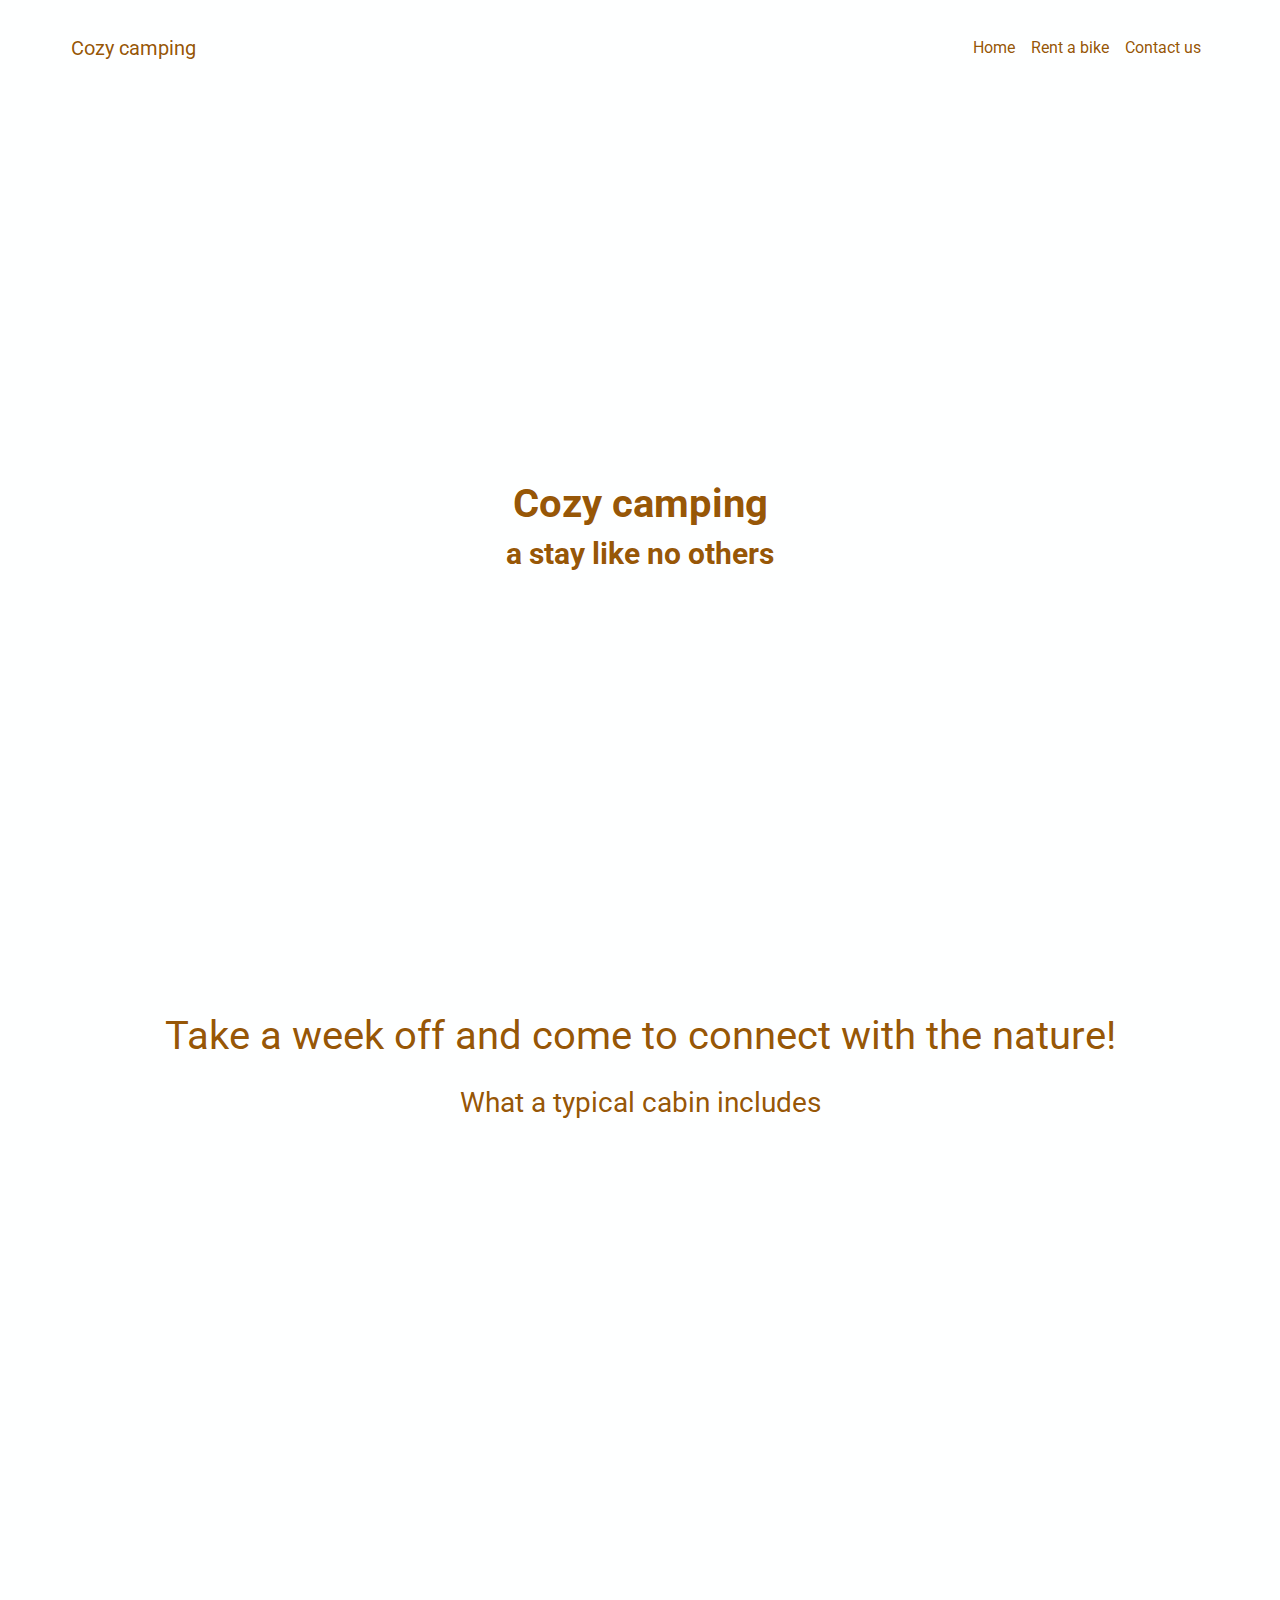
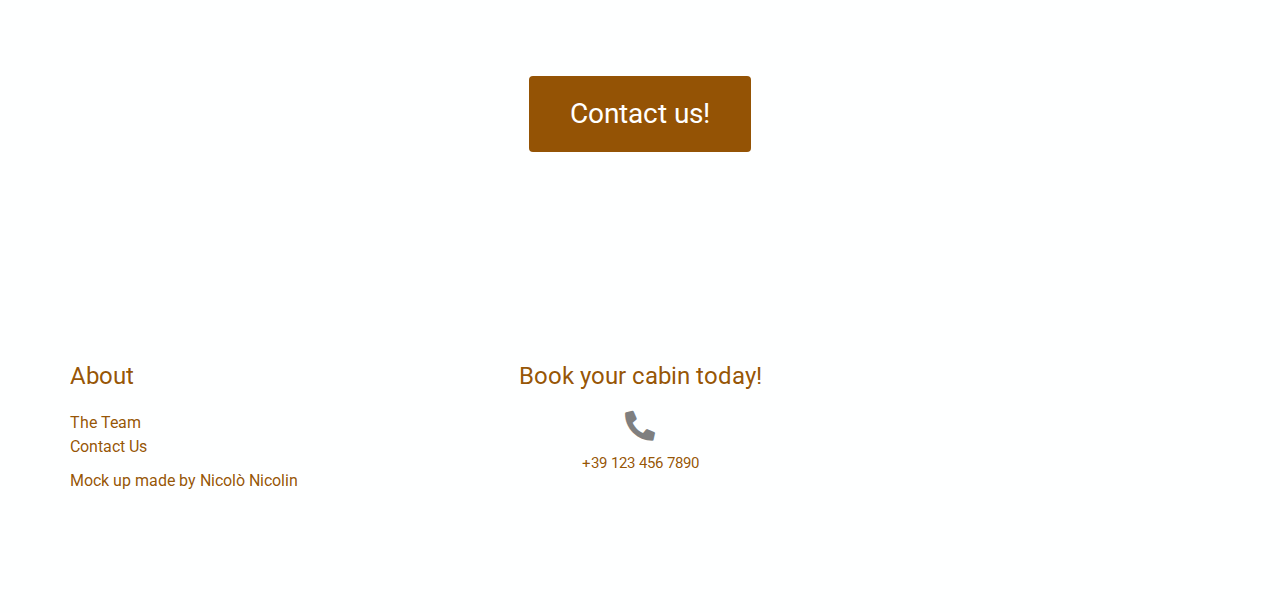
==== commit 07d555fb: "Add files via upload" ====
--- a/cabin/index.html
+++ b/cabin/index.html
@@ -9,11 +9,11 @@
 	<meta name="robots" content="index, follow" />
     <link rel="shortcut icon" type="image/png" href="favicon.png">
     
-	<link rel="stylesheet" type="text/css" href="./css/bootstrap.min.css?7179">
-	<link rel="stylesheet" type="text/css" href="style.css?9804">
-	<link rel="stylesheet" type="text/css" href="./css/animate.min.css?4996">
+	<link rel="stylesheet" type="text/css" href="./css/bootstrap.min.css?8835">
+	<link rel="stylesheet" type="text/css" href="style.css?4552">
+	<link rel="stylesheet" type="text/css" href="./css/animate.min.css?1061">
 	<link rel="stylesheet" type="text/css" href="./css/all.min.css">
-	<link href='https://fonts.googleapis.com/css?family=Lato:100,300,400,700,900&display=swap&subset=latin,latin-ext' rel='stylesheet' type='text/css'>
+	<link href='https://fonts.googleapis.com/css?family=Roboto&display=swap&subset=latin,latin-ext' rel='stylesheet' type='text/css'>
     <title>Home</title>
 
 
@@ -28,38 +28,49 @@
 <div class="page-container">
     
 <!-- bloc-0 -->
-<div class="bloc l-bloc bloc-fill-screen " id="bloc-0">
+<div class="bloc l-bloc " id="bloc-0">
+	<div class="container bloc-sm">
+		<div class="row">
+			<div class="col">
+				<nav class="navbar navbar-light row navbar-expand-md" role="navigation">
+					<a class="navbar-brand" href="index.html">Cozy camping</a>
+					<button id="nav-toggle" type="button" class="ml-auto ui-navbar-toggler navbar-toggler border-0 p-0" data-toggle="collapse" data-target=".navbar-13455" aria-expanded="false" aria-label="Toggle navigation">
+						<span class="navbar-toggler-icon"></span>
+					</button>
+					<div class="collapse navbar-collapse navbar-13455">
+						<ul class="site-navigation nav navbar-nav ml-auto">
+							<li class="nav-item">
+								<a href="index.html" class="nav-link">Home</a>
+							</li>
+							<li class="nav-item">
+								<a href="rent-a-bike.html" class="a-btn nav-link">Rent a bike</a>
+							</li>
+							<li class="nav-item">
+								<a href="contact-us.html" class="a-btn nav-link">Contact us</a>
+							</li>
+						</ul>
+					</div>
+				</nav>
+			</div>
+		</div>
+	</div>
+</div>
+<!-- bloc-0 END -->
+
+<!-- bloc-0 -->
+<div class="bloc bloc-fill-screen l-bloc" id="bloc-0">
 	<div class="video-bg-container">
 		<video class="bloc-video lazyload" preload="auto" loop="loop" muted="muted" playsinline="playsinline" autoplay="autoplay" data-src="vid/Forest%20in%20Sintra.mp4">
 			
 		</video>
 	</div>
-	<div class="container fill-bloc-top-edge">
-		<div class="row">
-			<div class="col-12">
-				<nav class="navbar navbar-light row navbar-expand-md" role="navigation">
-					<a class="navbar-brand" href="index.html">Cozy camping</a>
-					<button id="nav-toggle" type="button" class="ui-navbar-toggler navbar-toggler border-0 p-0 mr-md-0 ml-auto" data-toggle="collapse" data-target=".navbar-18588" aria-expanded="false" aria-label="Toggle navigation">
-						<span class="navbar-toggler-icon"></span>
-					</button>
-					<div class="collapse navbar-collapse navbar-18588">
-						<ul class="site-navigation nav navbar-nav ml-auto">
-							<li class="nav-item">
-								<a href="index.html" class="nav-link">Home</a>
-							</li>
-						</ul>
-					</div>
-				</nav>
-			</div>
-		</div>
-	</div>
 	<div class="container">
 		<div class="row">
 			<div class="col">
-				<h1 class="mg-md text-center h1-style">
+				<h1 class="text-center h1-style">
 					Cozy camping
 				</h1>
-				<h3 class="mg-md float-none text-center h3-style">
+				<h3 class="text-center h3-style mx-auto d-block">
 					a stay like no others
 				</h3>
 			</div>
@@ -79,39 +90,15 @@
 
 <!-- bloc-1 -->
 <div class="bloc l-bloc" id="bloc-1">
-	<div class="container bloc-lg">
-		<div class="row">
-			<div class="col-md-6">
-				<div class="embed-responsive embed-responsive-16by9">
-					<video class="embed-responsive-item lazyload" muted="muted" loop="loop" autoplay="autoplay" data-src="vid/My%20Movie.mp4">
-						Your browser does not support HTML5 video.
-					</video>
-				</div>
-			</div>
-			<div class="col-md-6 align-self-center">
-				<h4 class="mg-md text-left">
-					Our prestige cabins are waiting for you
-				</h4>
-				<h5 class="mg-md text-left">
-					We will make sure your holiday will help you unwind
-				</h5>
-				<p>
-					These high quality cabins will change the way you think about camping.&nbsp;
-				</p>
-			</div>
-		</div>
-	</div>
-</div>
-<!-- bloc-1 END -->
-
-<!-- bloc-1 -->
-<div class="bloc l-bloc" id="bloc-1">
 	<div class="container bloc-lg bloc-no-padding-lg">
 		<div class="row">
 			<div class="col">
 				<h1 class="mg-md text-center h1-bloc-1-style">
+					Take a week off and come to connect with the nature!
+				</h1>
+				<h3 class="mg-md text-lg-center text-md-center text-sm-center text-center">
 					What a typical cabin includes
-				</h1>
+				</h3>
 			</div>
 		</div>
 		<div class="row scroll-fx-zoom-pull scroll-fx-up-in-fade">
@@ -160,29 +147,6 @@
 </div>
 <!-- bloc-1 END -->
 
-<!-- bloc-2 -->
-<div class="bloc l-bloc" id="bloc-2">
-	<div class="container bloc-lg">
-		<div class="row">
-			<div class="col-md-6 order-md-1">
-				<img src="img/lazyload-ph.png" data-src="img/lucas-favre-3xVmlXhI4OY-unsplash.jpg" class="img-fluid mx-auto d-block lazyload" alt="placeholder image" />
-			</div>
-			<div class="col-md-6 align-self-center">
-				<h2 class="mg-md">
-					Meet Rob
-				</h2>
-				<h3 class="mg-md">
-					Your personal guide
-				</h3>
-				<p>
-					Rob loves hiking and takes our guests to diffirent trails, three days a week. The trails are very easy and if you feel like you need help just call us, we&rsquo;ll come pick you up!
-				</p>
-			</div>
-		</div>
-	</div>
-</div>
-<!-- bloc-2 END -->
-
 <!-- ScrollToTop Button -->
 <a class="bloc-button btn btn-d scrollToTop" onclick="scrollToTarget('1',this)"><svg xmlns="http://www.w3.org/2000/svg" width="22" height="22" viewBox="0 0 32 32"><path class="scroll-to-top-btn-icon" d="M30,22.656l-14-13-14,13"/></svg></a>
 <!-- ScrollToTop Button END-->
@@ -193,37 +157,9 @@
 	<div class="container bloc-lg">
 		<div class="row">
 			<div class="col">
-				<form id="form_1" data-form-type="blocs-form" novalidate data-success-msg="Your message has been sent." data-fail-msg="Sorry it seems that our mail server is not responding, Sorry for the inconvenience!">
-					<h2 class="mg-md text-center">
-						Request more informations today
-					</h2>
-					<div class="form-group">
-						<label>
-							Name
-						</label>
-						<input id="name" class="form-control" required />
-					</div>
-					<div class="form-group">
-						<label>
-							Email
-						</label>
-						<input id="email" class="form-control" type="email" data-error-validation-msg="Not a valid email address" required />
-					</div>
-					<div class="form-group">
-						<label>
-							Message
-						</label><textarea id="message" class="form-control" rows="4" cols="50" required></textarea>
-					</div>
-					<div class="form-check">
-						<input class="form-check-input" type="checkbox" id="optin" data-validation-minchecked-message="You must agree to this before we can take your information." data-validation-minchecked-minchecked="1" name="optin" />
-						<label class="form-check-label">
-							We can send you product updates and offers via email. It is possible to opt-out at any time.
-						</label>
-					</div> 
-					<button class="bloc-button btn btn-d btn-lg btn-block" type="submit">
-						Submit
-					</button>
-				</form>
+				<div class="text-center">
+					<a href="contact-us.html" class="btn button btn-brown-traditional btn-xl">Contact us!</a>
+				</div>
 			</div>
 		</div>
 	</div>
@@ -232,37 +168,35 @@
 
 <!-- bloc-3 -->
 <div class="bloc l-bloc" id="bloc-3">
-	<div class="bloc-shape-divider bloc-divider-bottom">
-		<svg class="svg-divider bloc-divider-b-fill" fill-rule="evenodd" preserveAspectRatio="none" viewBox="0 0 1000 250"><path d="M0,156S137.183,43.457,260,102C522.391,227.074,463.154,209.923,758,52c122.256-65.482,242,18,242,18V250H0V156Z"></path></svg>
-	</div>
 	<div class="container bloc-lg">
-			<div class="row">
-				<div class="col-12 col-sm-4">
-					<h4 class="mg-md text-sm-left text-center">
-						About
-					</h4><a href="index.html" class="a-btn a-block footer-link">The Team</a><a href="index.html" class="a-btn a-block footer-link">Contact Us</a>
-					<p class="mg-md">
-						Mock up made by Nicolò Nicolin
-					</p>
-				</div>
-				<div class="col-12 col-sm-4">
-					<h4 class="mg-md text-center">
-						Book your cabin today!
-					</h4>
-					<div class="text-center">
-						<span class="icon-md fa fa-phone-alt"></span>
-						<h6 class="mg-md btn-resize-mode h6-style text-center">
-							+39 123 456 7890
-						</h6>
-					</div>
-				</div>
-				<div class="col-12 col-sm-4">
-					<h5 class="mg-md">
-						Brenzone, Lake Garda, Italy
-					</h5><img class="img-fluid img-style lazyload" src="img/lazyload-ph.png" data-src="img/Screenshot%202021-01-12%20at%202.10.58%20PM.jpg" alt="Screenshot%202021 01-12%20at%202.10.58%20PM" />
-				</div>
-			</div>
-		</div>
+		<div class="row">
+			<div class="col-12 col-sm-4">
+				<h4 class="mg-md text-sm-left text-center">
+					About
+				</h4><a href="index.html" class="a-btn a-block footer-link">The Team</a><a href="index.html" class="a-btn a-block footer-link">Contact Us</a>
+				<p class="mg-md">
+					Mock up made by Nicolò Nicolin
+				</p>
+			</div>
+			<div class="col-12 col-sm-4">
+				<h4 class="mg-md text-center">
+					Book your cabin today!
+				</h4>
+				<div class="text-center">
+					<span class="icon-md fa fa-phone-alt"></span>
+					<h6 class="mg-md btn-resize-mode h6-style text-center">
+						+39 123 456 7890
+					</h6>
+				</div>
+			</div>
+			<div class="col-12 col-sm-4">
+				<div><div id="be-mapid" class="osm-map" data-iconsrc="img/lazyload-ph.png" data-src="" data-positionlat="45.707078" data-positionlng="10.770957" data-icontext="Brenzone " data-height="250px" data-enableinfobox="1" data-setownicon="0" data-zoom="13">
+
+</div>
+				</div>
+			</div>
+		</div>
+	</div>
 </div>
 <!-- bloc-3 END -->
 
@@ -272,13 +206,12 @@
 
 
 <!-- Additional JS -->
-<script src="./js/jquery-3.5.1.min.js?7366"></script>
-<script src="./js/bootstrap.bundle.min.js?8556"></script>
-<script src="./js/blocs.min.js?430"></script>
-<script src="./js/jqBootstrapValidation.js"></script>
-<script src="./js/formHandler.js?7831"></script>
+<script src="./js/jquery-3.5.1.min.js?1463"></script>
+<script src="./js/bootstrap.bundle.min.js?4609"></script>
+<script src="./js/blocs.min.js?3590"></script>
 <script src="./js/lazysizes.min.js" defer></script>
-<script src="./js/scrollFX.js?9867"></script>
+<script src="./js/random-text.js?1847"></script>
+<script src="./js/scrollFX.js?2661"></script>
 <!-- Additional JS END -->
 
 
